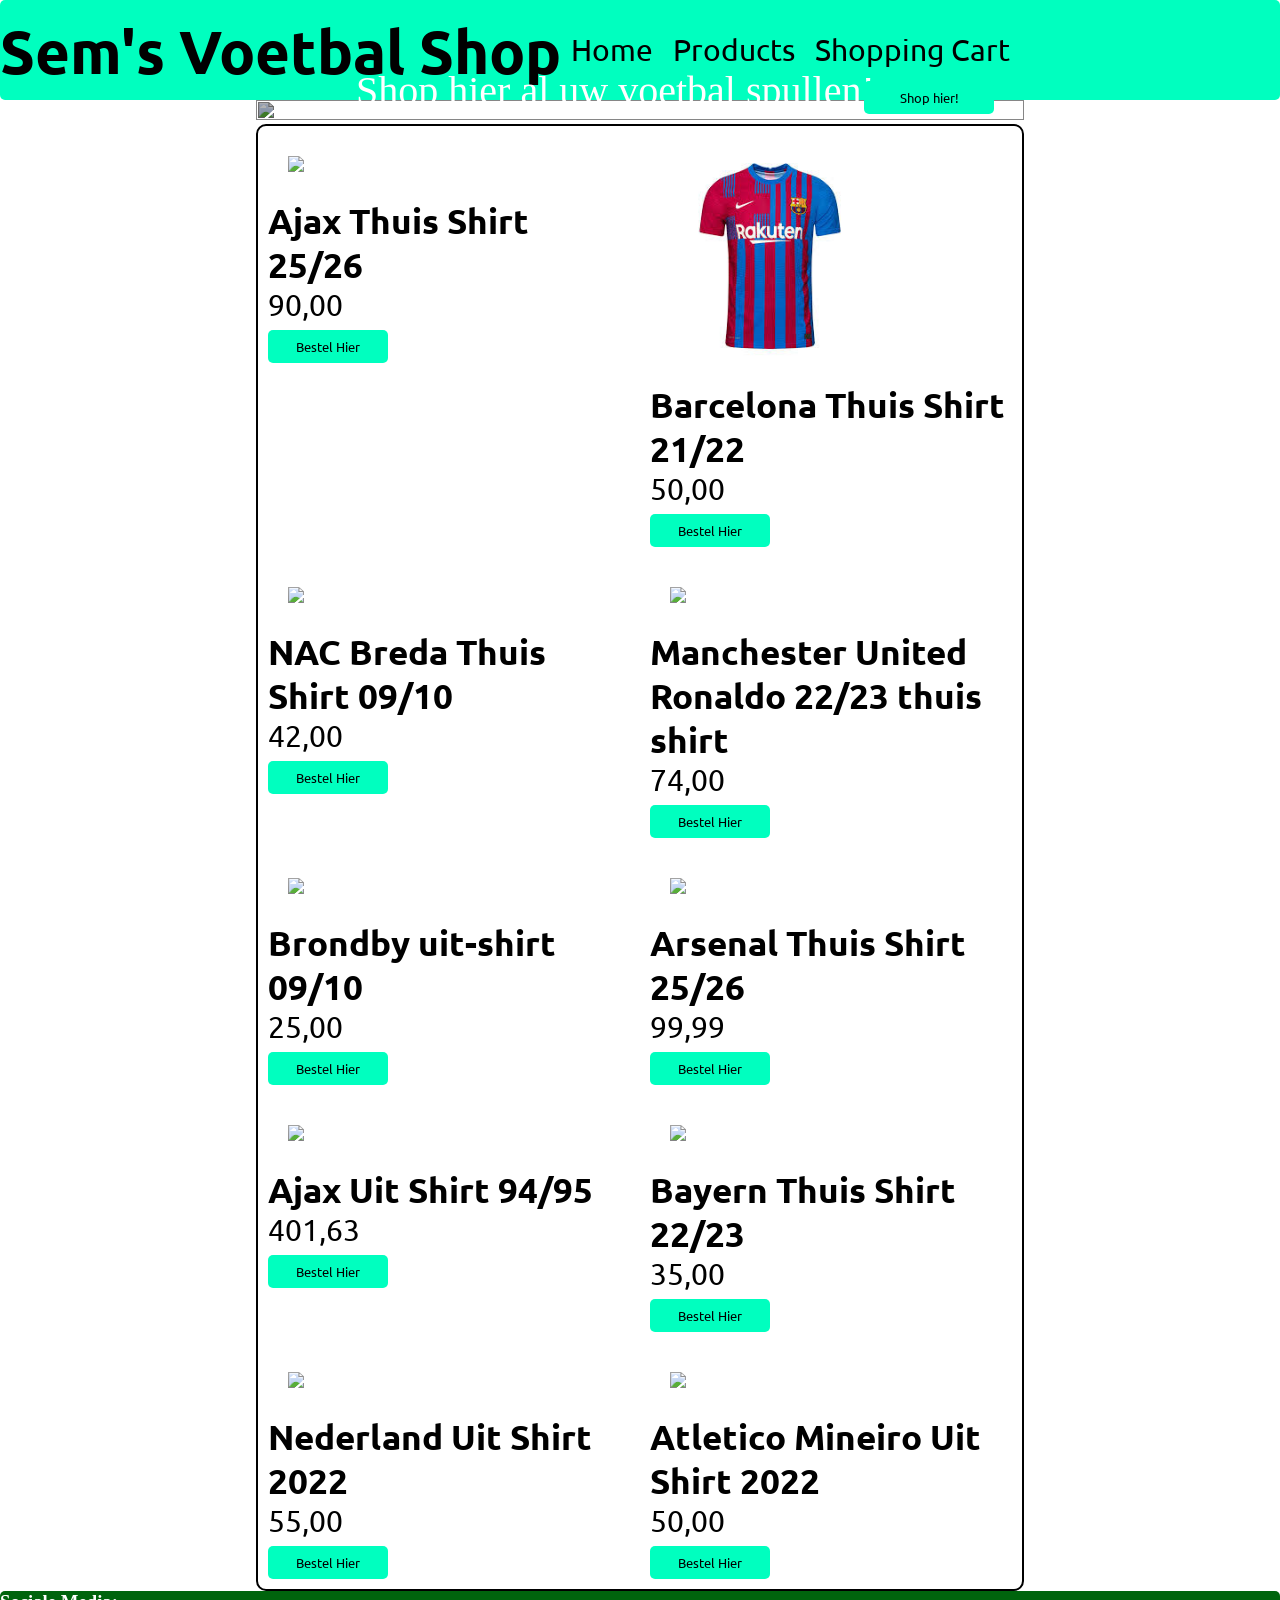
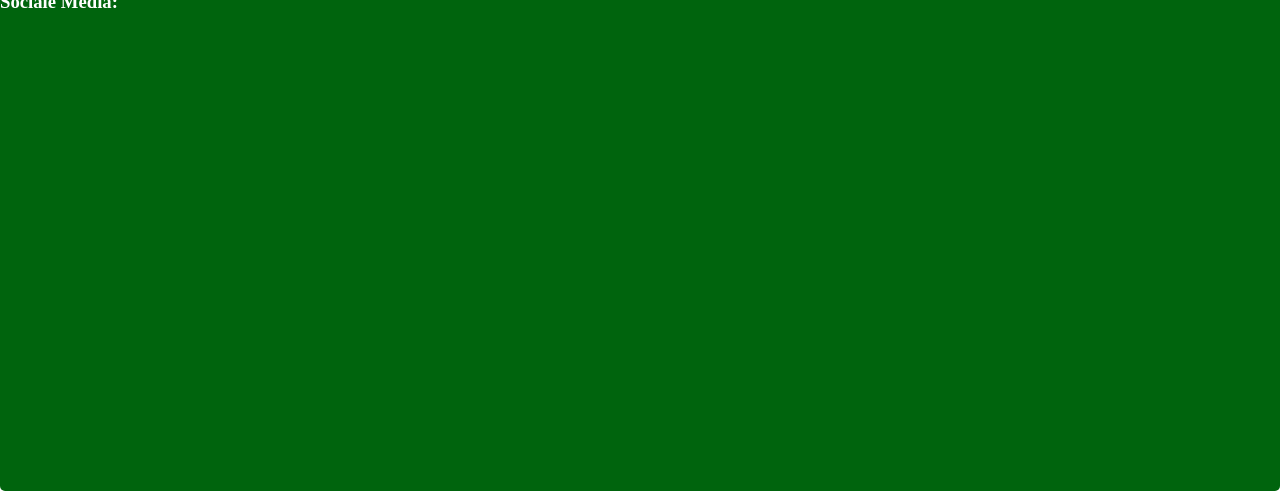
==== index.html @ 5905b86d "index html and css" ====
<!DOCTYPE html>
<html lang="en">

<head>
    <title>Sems Voetbal Shop</title>
    <meta charset="UTF-8">
    <meta name="viewport" content="width=device-width, initial-scale=1">
    <link href="css/styles.css" rel="stylesheet">
    <link rel="preconnect" href="https://fonts.googleapis.com">
    <link rel="preconnect" href="https://fonts.gstatic.com" crossorigin>
    <link
        href="https://fonts.googleapis.com/css2?family=BBH+Hegarty&family=Comic+Relief:wght@700&family=Ubuntu:ital,wght@0,300;0,400;0,500;0,700;1,300;1,400;1,500;1,700&display=swap"
        rel="stylesheet">
</head>

<body>
    <header>
        <h1>Sem's Voetbal Shop</h1>
        <ul>
            <li class="nav-item"><a href="#home">Home</a></li>
            <li class="nav-item"><a href="#products">Products</a></li>
            <li class="nav-item"><a href="#shoppingcart">Shopping Cart</a></li>
        </ul>
    </header>
    <main>
        <section class="cta">
        <img class="cta-img"
            src="https://en.reformsports.com/oxegrebi/2023/07/what-is-whe-capacity-of-football-stadiums.jpg"
            height="500">
        <h2 class="cta-text"> Shop hier al uw voetbal spullen!</h2>
        <button class="cta-button">Shop hier!</button>
    </section>
    <section class="products">
        <article class="product">
            <img class="product-image"
                src="https://tse3.mm.bing.net/th/id/OIP.PU3PeOiHXVZfQBN2KBUTaAHaHa?rs=1&pid=ImgDetMain&o=7&rm=3">
            <h3 class="product-title">Ajax Thuis Shirt 25/26</h3>
            <div class="product-price">90,00</div>
            <button>Bestel Hier</button>
        </article>
        <article class="product">
            <img class="product-image"
                src="[data-uri]"
                width="200">
            <h3 class="product-title">Barcelona Thuis Shirt 21/22</h3>
            <div class="product-price">50,00</div>
            <button>Bestel Hier</button>
        </article>
        <article class="product">
            <img class="product-image"
                src="https://www.classicfootballshirts.co.uk/cdn-cgi/image/fit=contain,q=70,w=1024,h=1024,f=webp/pub/media/catalog/product//c/3/c3bd4babd6e013523e0c679f4a1bdf0d5e650e0d434bc99a25aa9e27d04905f1.jpeg">
            <h3 class="product-title">NAC Breda Thuis Shirt 09/10</h3>
            <div class="product-price">42,00</div>
            <button>Bestel Hier</button>
        </article>
        <article class="product">
            <img class="product-image"
                src="https://cdn.sportscloset.ca/wp-content/uploads/2022/10/08233808/23-home-replica-player-jersey_pi4980000_altimages_ff_4980582-c9a496287e977811747calt1_full.jpg"
                width="1">
            <h3 class="product-title">Manchester United Ronaldo 22/23 thuis shirt</h3>
            <div class="product-price">74,00</div>
            <button>Bestel Hier</button>
        </article>
        <article class="product">
            <img class="product-image"
                src="https://encrypted-tbn0.gstatic.com/images?q=tbn:ANd9GcRINGv1-rMKb_omndGSh_awM0U2Bj19mdGxOw&s">
            <h3 class="product-title">Brondby uit-shirt 09/10</h3>
            <div class="product-price">25,00</div>
            <button>Bestel Hier</button>
        </article>
        <article class="product">
            <img class="arsenal-image"
                src="https://assets.adidas.com/images/w_600,f_auto,q_auto/d9987c5f70b14d6e8844a20f46f45555_9366/Arsenal_25-26_Thuisshirt_Rood_JI9517_01_laydown.jpg">
            <h3 class="product-title">Arsenal Thuis Shirt 25/26</h3>
            <div class="product-price">99,99</div>
            <button>Bestel Hier</button>
        </article>
        <article class="product">
            <img class="arsenal-image"
                src="https://www.classicfootballshirts.co.uk/cdn-cgi/image/fit=pad,q=70,f=webp//pub/media/catalog/product//a/d/ade8b248f925cb598a4c64ae3869cce8db8d706292d96b28ce3e71a217d2c47f.jpeg">
            <h3 class="product-title">Ajax Uit Shirt 94/95</h3>
            <div class="product-price">401,63</div>
            <button>Bestel Hier</button>
        </article>
        <article class="product">
            <img class="product-image"
                src="https://www.voetbalshirts.com/media/50293/bayern-munchen-thuisshirt-2022-2023-d.jpg?rmode=pad&width=500&height=500&format=webp&quality=80&rnd=132962371105930000">
            <h3 class="product-title">Bayern Thuis Shirt 22/23</h3>
            <div class="product-price">35,00</div>
            <button>Bestel Hier</button>
        </article>
        <article class="product">
            <img class="product-image"
                src="https://static1.cdn-subsidesports.com/2/media/catalog/product/cache/38d4094f49a5c2931b615f53f1250097/a/7/a78fe30b28d2219592adb31094cc54fbe92853a1907be282212162b5638dd746.jpeg">
            <h3 class="product-title">Nederland Uit Shirt 2022</h3>
            <div class="product-price">55,00</div>
            <button>Bestel Hier</button>
        </article>
        <article class="product">
            <img class="product-image"
                src="https://www.classicfootballshirts.co.uk/cdn-cgi/image/fit=contain,q=70,w=1024,h=1024,f=webp/pub/media/catalog/product//4/0/4065425845281-1_izzw31vnjypfjuth.jpg">
            <h3 class="product-title">Atletico Mineiro Uit Shirt 2022</h3>
            <div class="product-price">50,00</div>
            <button>Bestel Hier</button>
    </section>
    </main>
    
    <footer>
        <h3>Sociale Media:</h3>
    </footer>
</body>
</html>
---- css/styles.css ----
:root {
    --background-color: #ffffff;
    --main-color: #00ffbf;
    --secondary-color: #e1ff00;
    --text-color: #000000;
    --footer-color: #00640d;
    --border-radius: 5px;
    --ubuntu-font: 'Ubuntu', sans-serif;
}

*{
    padding: 0;
    margin: 0;
}
body {
    background-color: var(--background-color);
}
a{
    color: var(--text-color);
    text-decoration: none;
}
header {
    height: 100px;
    display: flex;
    background-color: var(--main-color);
    border-radius: var(--border-radius);
    font-family: var(--ubuntu-font);
    font-size: 30px;
    text-align: end;
    align-items: center;

    ul {
        display: flex;
        justify-content: flex-end;
        align-items: center;
        list-style: none;
        margin: 0;
        padding: 0;
    }
}
.nav-item{
    padding: 10px;
}

main {
    margin-right: 20%;
    margin-left: 20%;
}


button {
    background-color: var(--main-color);
    border-radius: var(--border-radius);
    border: none;
    font-family: var(--ubuntu-font);
    color: var(--text-color);
    padding: 8px 12px;
    width: 120px;
    cursor: pointer;
    transition: 0.2s;
}

button:hover {
    opacity: 0.85;
}


.cta {
    width: 100%;
    border: 1px;
    position: relative;
}

.cta-img {
    width: 100%;
    height: 100%;
    object-fit: cover;
    filter: brightness(70%)
}

.cta-button {
    width: 130px;
    position: absolute;
    bottom: 10px;
    right: 30px;
    cursor: pointer;
    transition: 0.2s;
}

.cta-text {
    position: absolute;
    bottom: 10px;
    right: 30px;
    left: 100px;
    color: white;
    font: var(--ubuntu-font);
    font-size: 250%;
}

.products {
    display: grid;
    grid-template-columns: repeat(2, 1fr);
    gap: 20px;
    padding: 10px;
    border-radius: 10px;
    font-family: var(--ubuntu-font);
    font-size: 30px;
    border: 2px solid black;
}

.product-image {
    width: 200px;
    margin: 20px;

}

.arsenal-image {
    width: 263px;
    margin: 20px;
}


footer {
    height: 500px;
    background-color: var(--footer-color);
    color: white;
    border-radius: var(--border-radius);
}
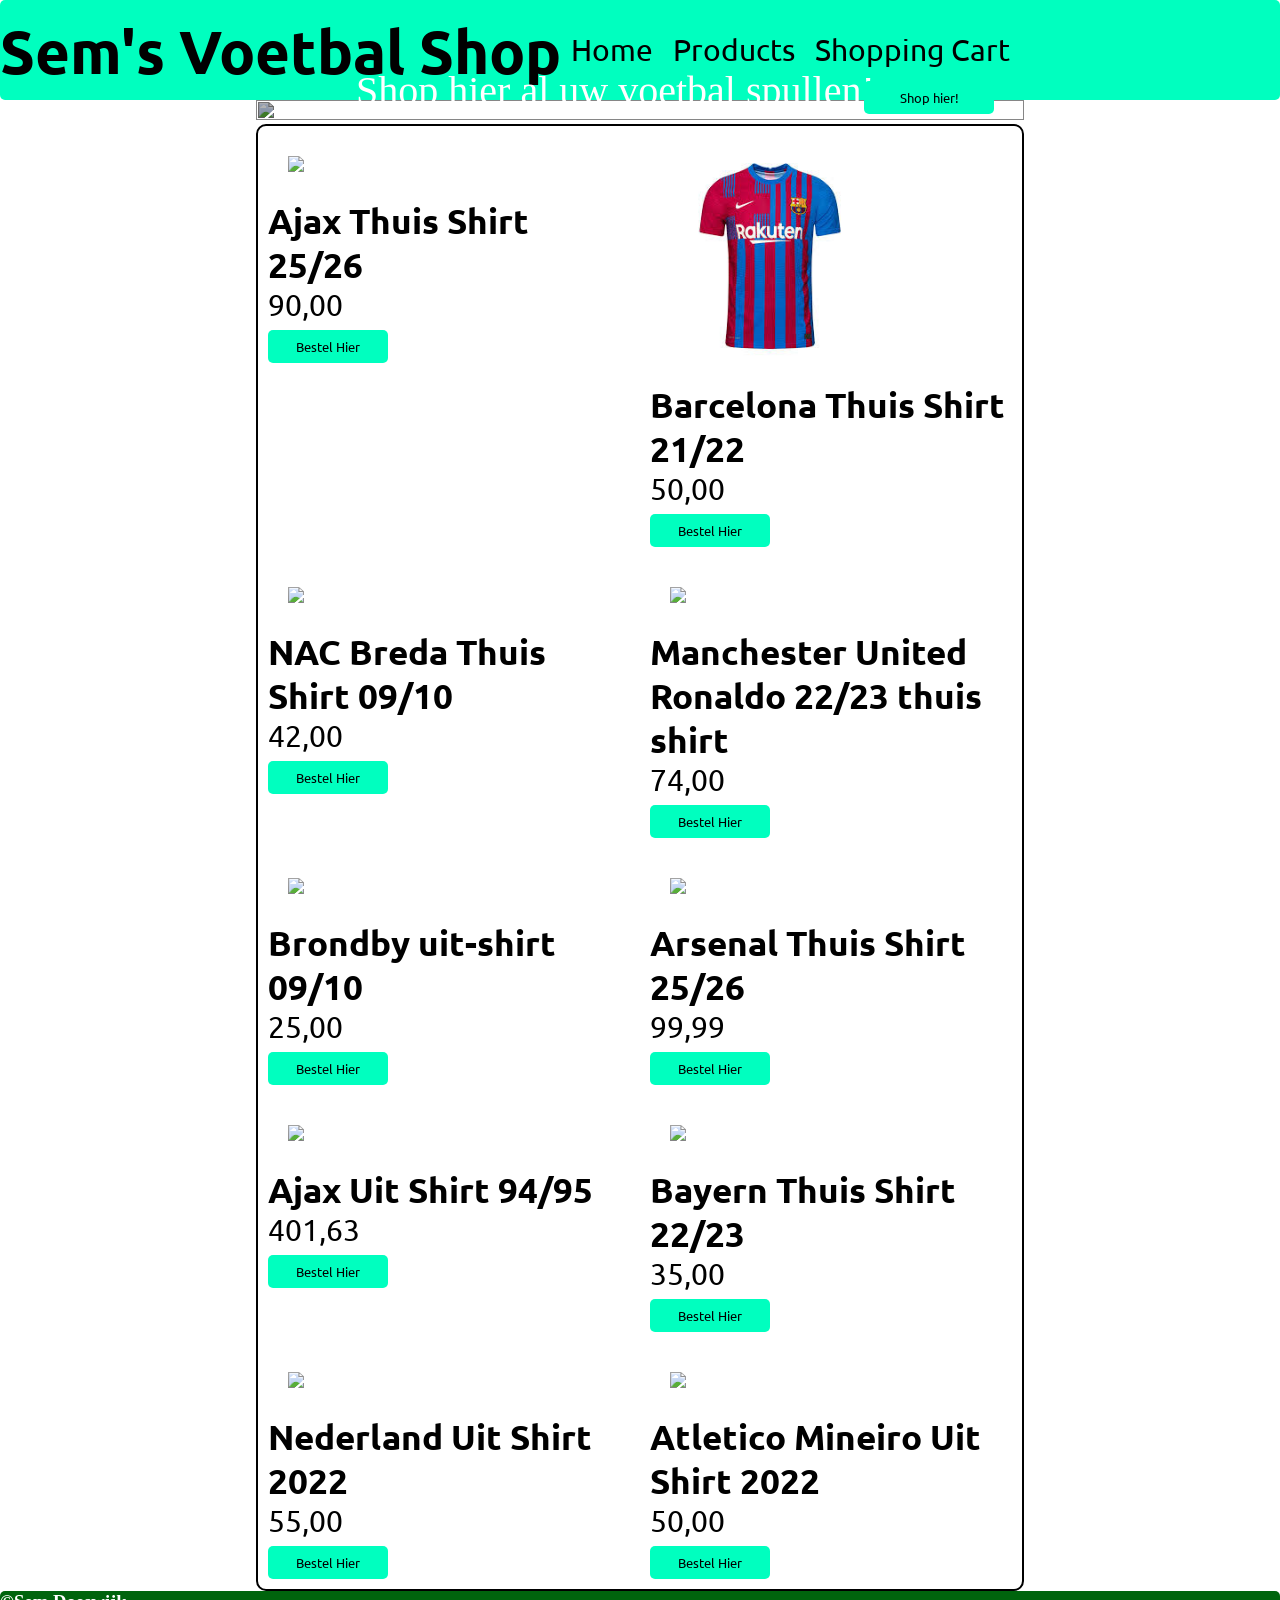
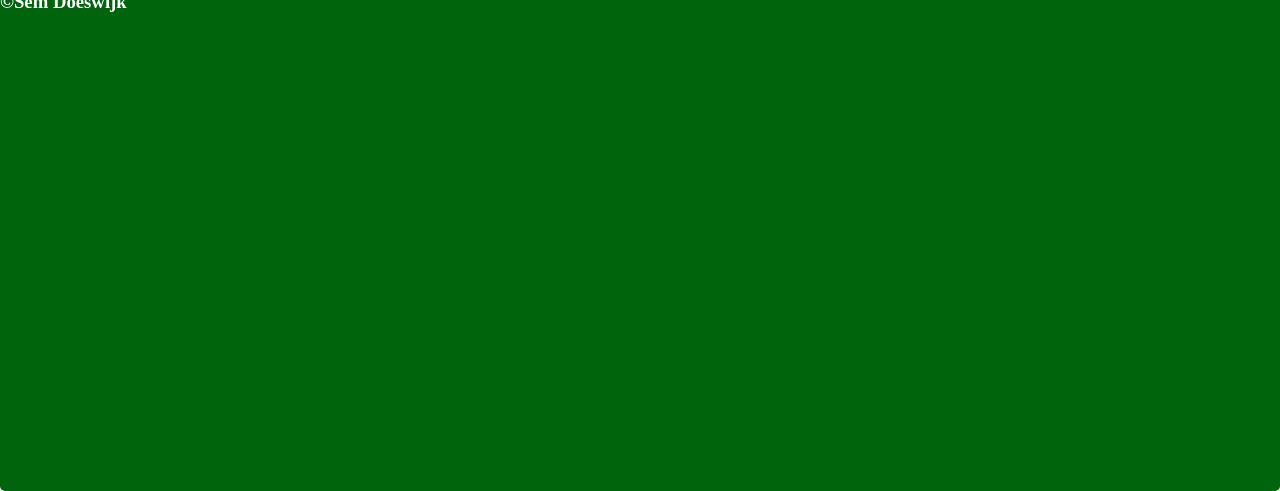
==== commit d19f6424: "Update index.html" ====
--- a/index.html
+++ b/index.html
@@ -106,7 +106,7 @@
     </main>
     
     <footer>
-        <h3>Sociale Media:</h3>
+        <h3>©Sem Doeswijk</h3>
     </footer>
 </body>
 </html>
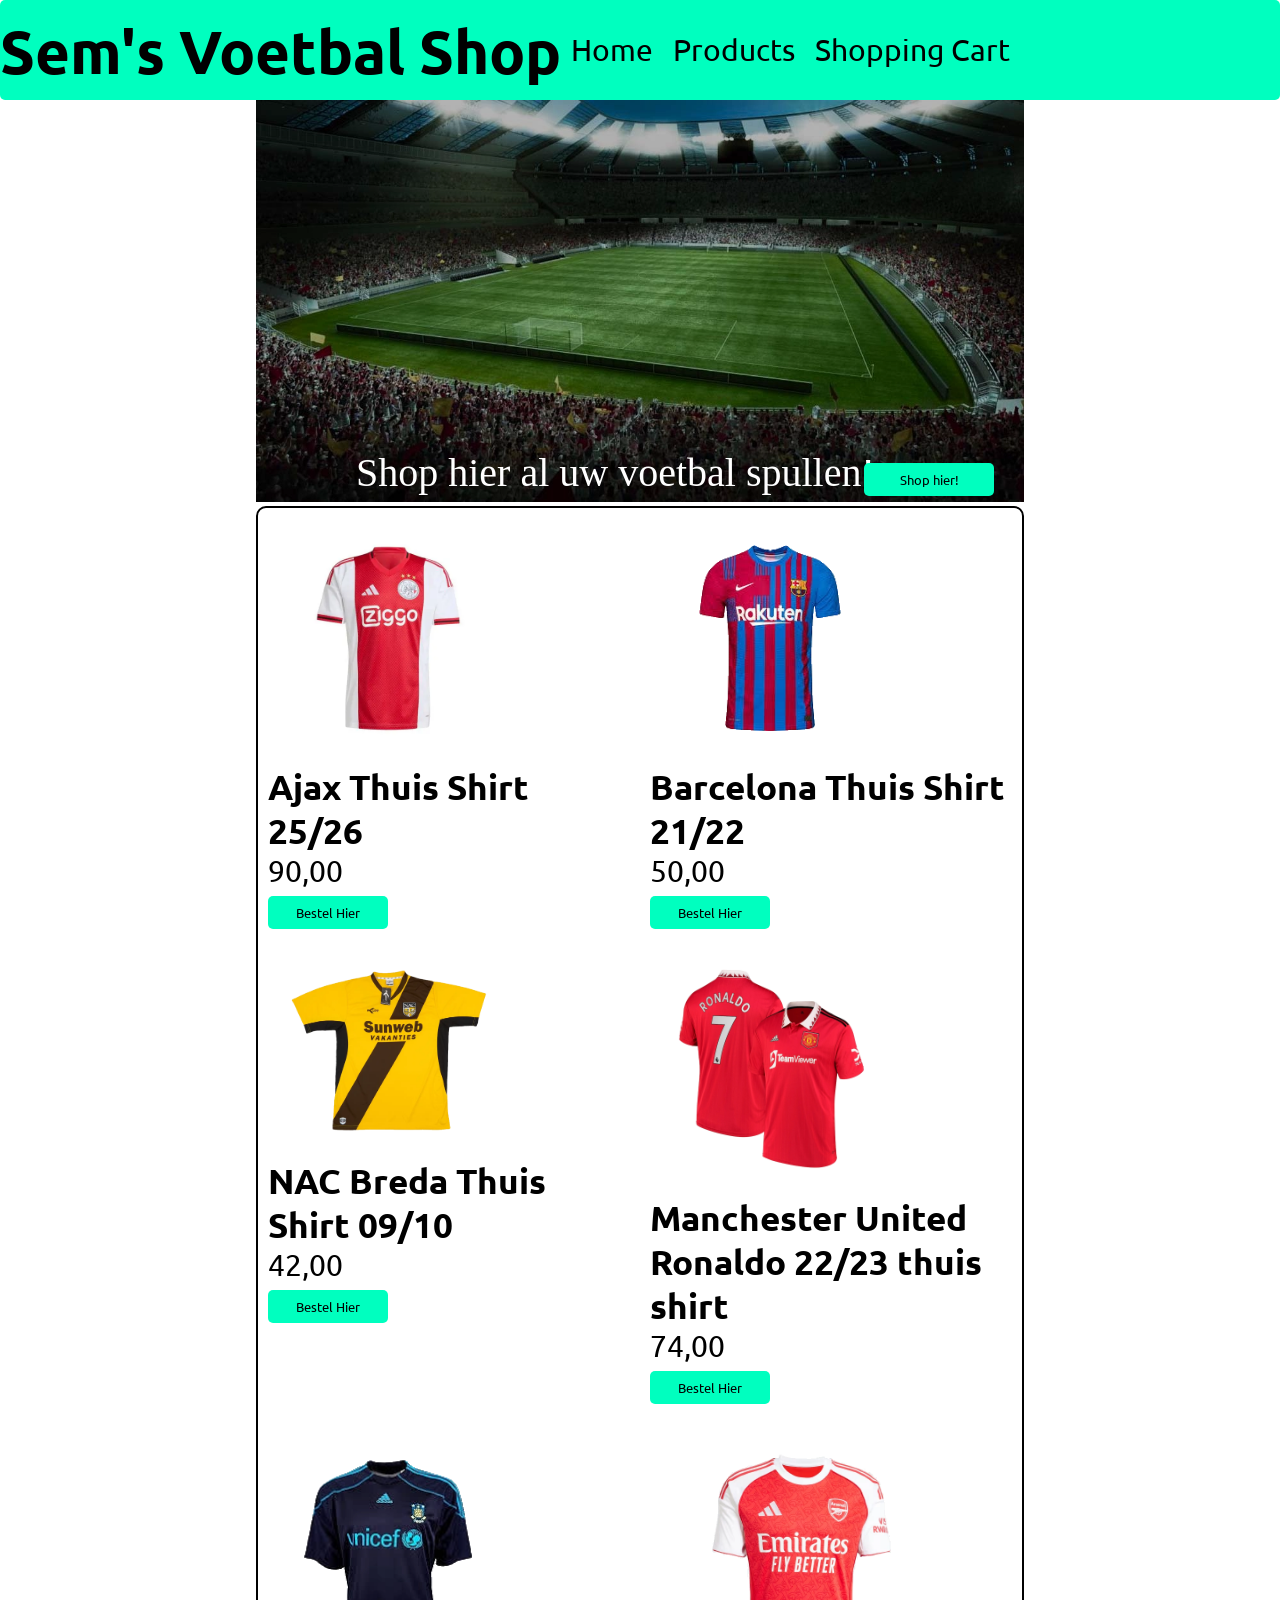
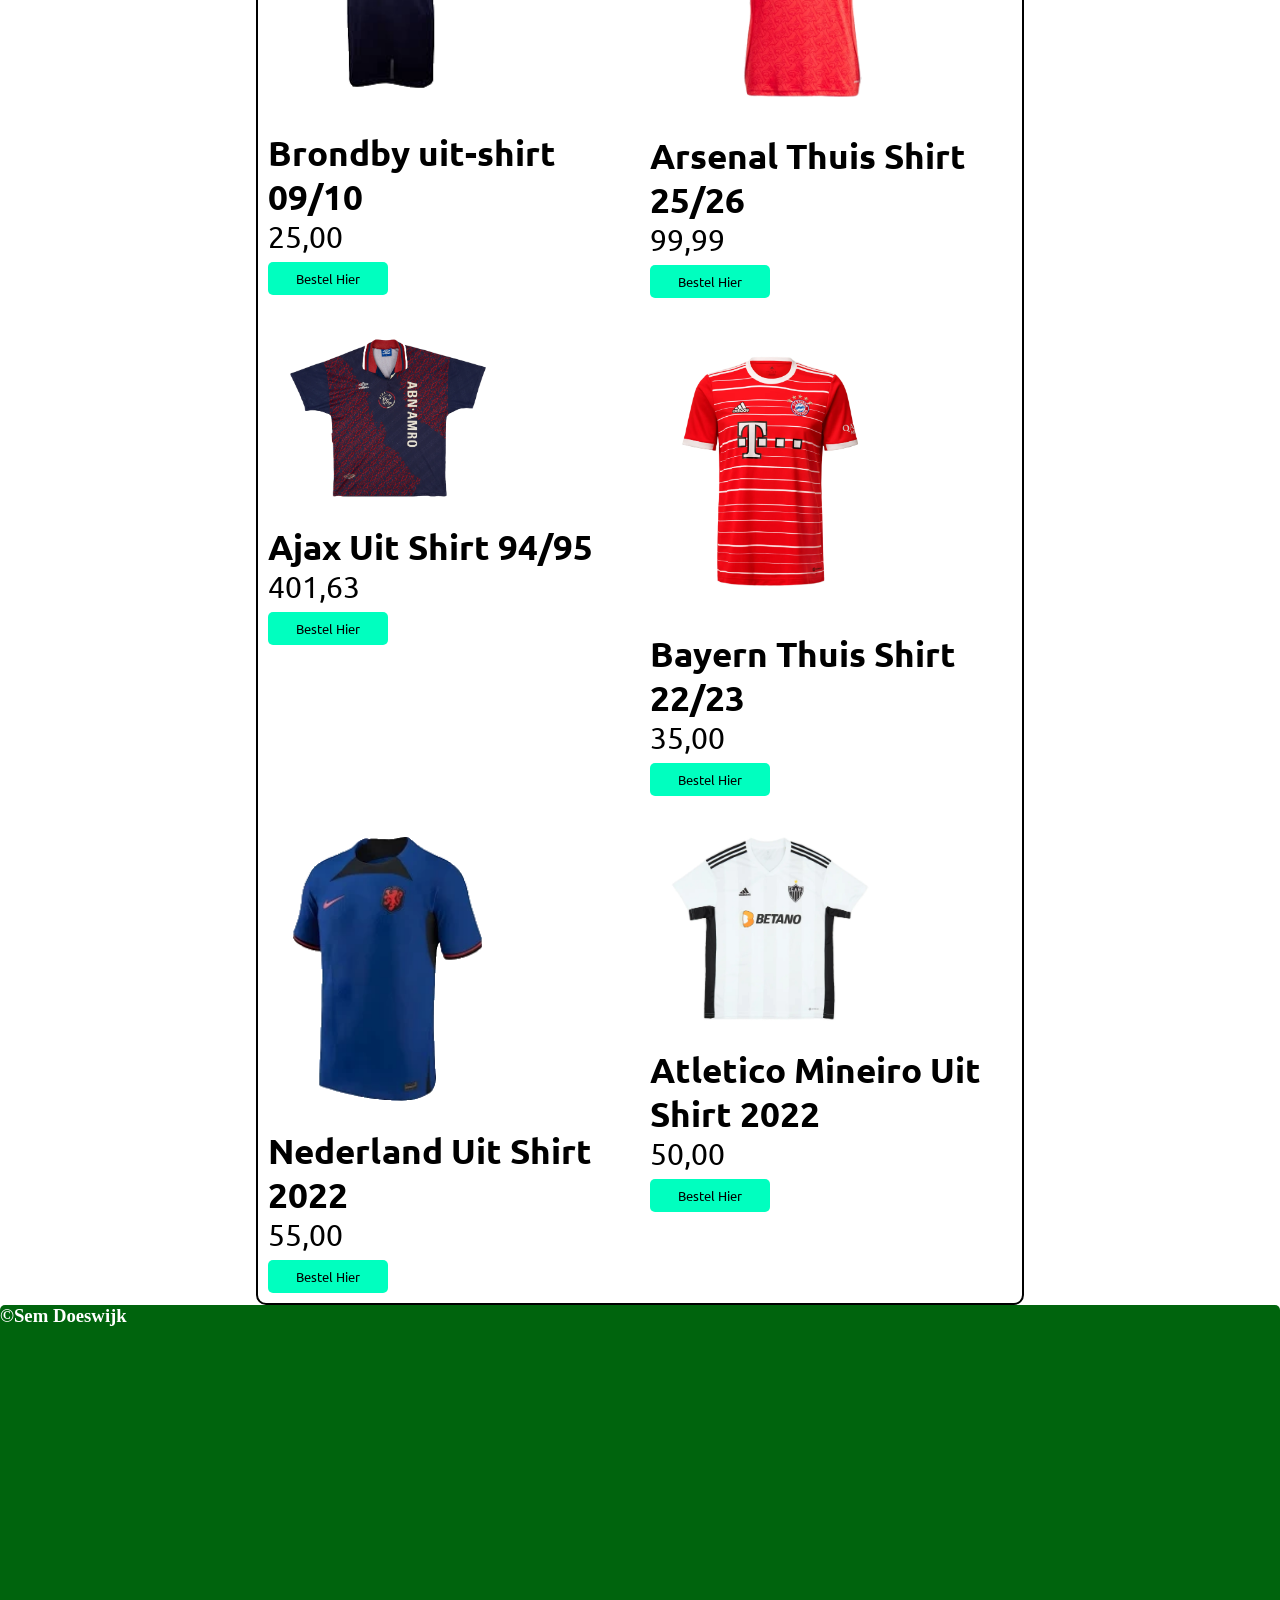
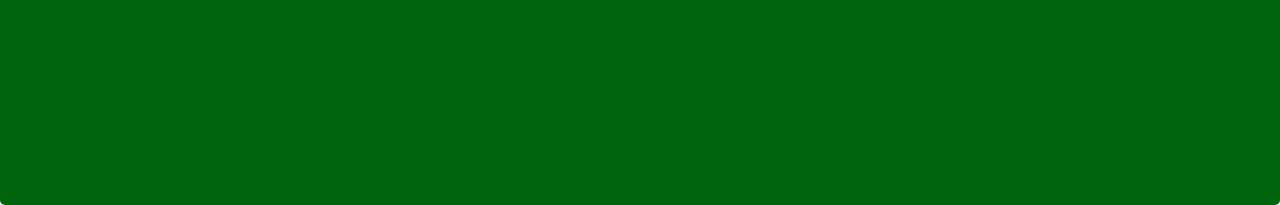
==== commit c5a4afbe: "Update Products page, linking and shopping cart" ====
--- a/index.html
+++ b/index.html
@@ -17,15 +17,15 @@
     <header>
         <h1>Sem's Voetbal Shop</h1>
         <ul>
-            <li class="nav-item"><a href="#home">Home</a></li>
-            <li class="nav-item"><a href="#products">Products</a></li>
-            <li class="nav-item"><a href="#shoppingcart">Shopping Cart</a></li>
+            <li class="nav-item"><a href="index.html">Home</a></li>
+            <li class="nav-item"><a href="Products.html">Products</a></li>
+            <li class="nav-item"><a href="cart.html">Shopping Cart</a></li>
         </ul>
     </header>
     <main>
         <section class="cta">
         <img class="cta-img"
-            src="https://en.reformsports.com/oxegrebi/2023/07/what-is-whe-capacity-of-football-stadiums.jpg"
+            src="images/football background.webp"
             height="500">
         <h2 class="cta-text"> Shop hier al uw voetbal spullen!</h2>
         <button class="cta-button">Shop hier!</button>
@@ -33,14 +33,14 @@
     <section class="products">
         <article class="product">
             <img class="product-image"
-                src="https://tse3.mm.bing.net/th/id/OIP.PU3PeOiHXVZfQBN2KBUTaAHaHa?rs=1&pid=ImgDetMain&o=7&rm=3">
+                src="images/ajax.webp">
             <h3 class="product-title">Ajax Thuis Shirt 25/26</h3>
             <div class="product-price">90,00</div>
             <button>Bestel Hier</button>
         </article>
         <article class="product">
             <img class="product-image"
-                src="[data-uri]"
+                src="images/barca 2122.webp"
                 width="200">
             <h3 class="product-title">Barcelona Thuis Shirt 21/22</h3>
             <div class="product-price">50,00</div>
@@ -48,14 +48,14 @@
         </article>
         <article class="product">
             <img class="product-image"
-                src="https://www.classicfootballshirts.co.uk/cdn-cgi/image/fit=contain,q=70,w=1024,h=1024,f=webp/pub/media/catalog/product//c/3/c3bd4babd6e013523e0c679f4a1bdf0d5e650e0d434bc99a25aa9e27d04905f1.jpeg">
+                src="images/NAC BREDA 0910.webp">
             <h3 class="product-title">NAC Breda Thuis Shirt 09/10</h3>
             <div class="product-price">42,00</div>
             <button>Bestel Hier</button>
         </article>
         <article class="product">
             <img class="product-image"
-                src="https://cdn.sportscloset.ca/wp-content/uploads/2022/10/08233808/23-home-replica-player-jersey_pi4980000_altimages_ff_4980582-c9a496287e977811747calt1_full.jpg"
+                src="images/man utd ronaldo.webp"
                 width="1">
             <h3 class="product-title">Manchester United Ronaldo 22/23 thuis shirt</h3>
             <div class="product-price">74,00</div>
@@ -63,42 +63,42 @@
         </article>
         <article class="product">
             <img class="product-image"
-                src="https://encrypted-tbn0.gstatic.com/images?q=tbn:ANd9GcRINGv1-rMKb_omndGSh_awM0U2Bj19mdGxOw&s">
+                src="images/brondby.webp">
             <h3 class="product-title">Brondby uit-shirt 09/10</h3>
             <div class="product-price">25,00</div>
             <button>Bestel Hier</button>
         </article>
         <article class="product">
             <img class="arsenal-image"
-                src="https://assets.adidas.com/images/w_600,f_auto,q_auto/d9987c5f70b14d6e8844a20f46f45555_9366/Arsenal_25-26_Thuisshirt_Rood_JI9517_01_laydown.jpg">
+                src="images/arsenal.webp">
             <h3 class="product-title">Arsenal Thuis Shirt 25/26</h3>
             <div class="product-price">99,99</div>
             <button>Bestel Hier</button>
         </article>
         <article class="product">
-            <img class="arsenal-image"
-                src="https://www.classicfootballshirts.co.uk/cdn-cgi/image/fit=pad,q=70,f=webp//pub/media/catalog/product//a/d/ade8b248f925cb598a4c64ae3869cce8db8d706292d96b28ce3e71a217d2c47f.jpeg">
+            <img class="product-image"
+                src="images/ajax 9495.webp">
             <h3 class="product-title">Ajax Uit Shirt 94/95</h3>
             <div class="product-price">401,63</div>
             <button>Bestel Hier</button>
         </article>
         <article class="product">
             <img class="product-image"
-                src="https://www.voetbalshirts.com/media/50293/bayern-munchen-thuisshirt-2022-2023-d.jpg?rmode=pad&width=500&height=500&format=webp&quality=80&rnd=132962371105930000">
+                src="images\bayern2223.webp">
             <h3 class="product-title">Bayern Thuis Shirt 22/23</h3>
             <div class="product-price">35,00</div>
             <button>Bestel Hier</button>
         </article>
         <article class="product">
             <img class="product-image"
-                src="https://static1.cdn-subsidesports.com/2/media/catalog/product/cache/38d4094f49a5c2931b615f53f1250097/a/7/a78fe30b28d2219592adb31094cc54fbe92853a1907be282212162b5638dd746.jpeg">
+                src="images/nederland uit 2022.webp">
             <h3 class="product-title">Nederland Uit Shirt 2022</h3>
             <div class="product-price">55,00</div>
             <button>Bestel Hier</button>
         </article>
         <article class="product">
             <img class="product-image"
-                src="https://www.classicfootballshirts.co.uk/cdn-cgi/image/fit=contain,q=70,w=1024,h=1024,f=webp/pub/media/catalog/product//4/0/4065425845281-1_izzw31vnjypfjuth.jpg">
+                src="images/ATM.webp">
             <h3 class="product-title">Atletico Mineiro Uit Shirt 2022</h3>
             <div class="product-price">50,00</div>
             <button>Bestel Hier</button>
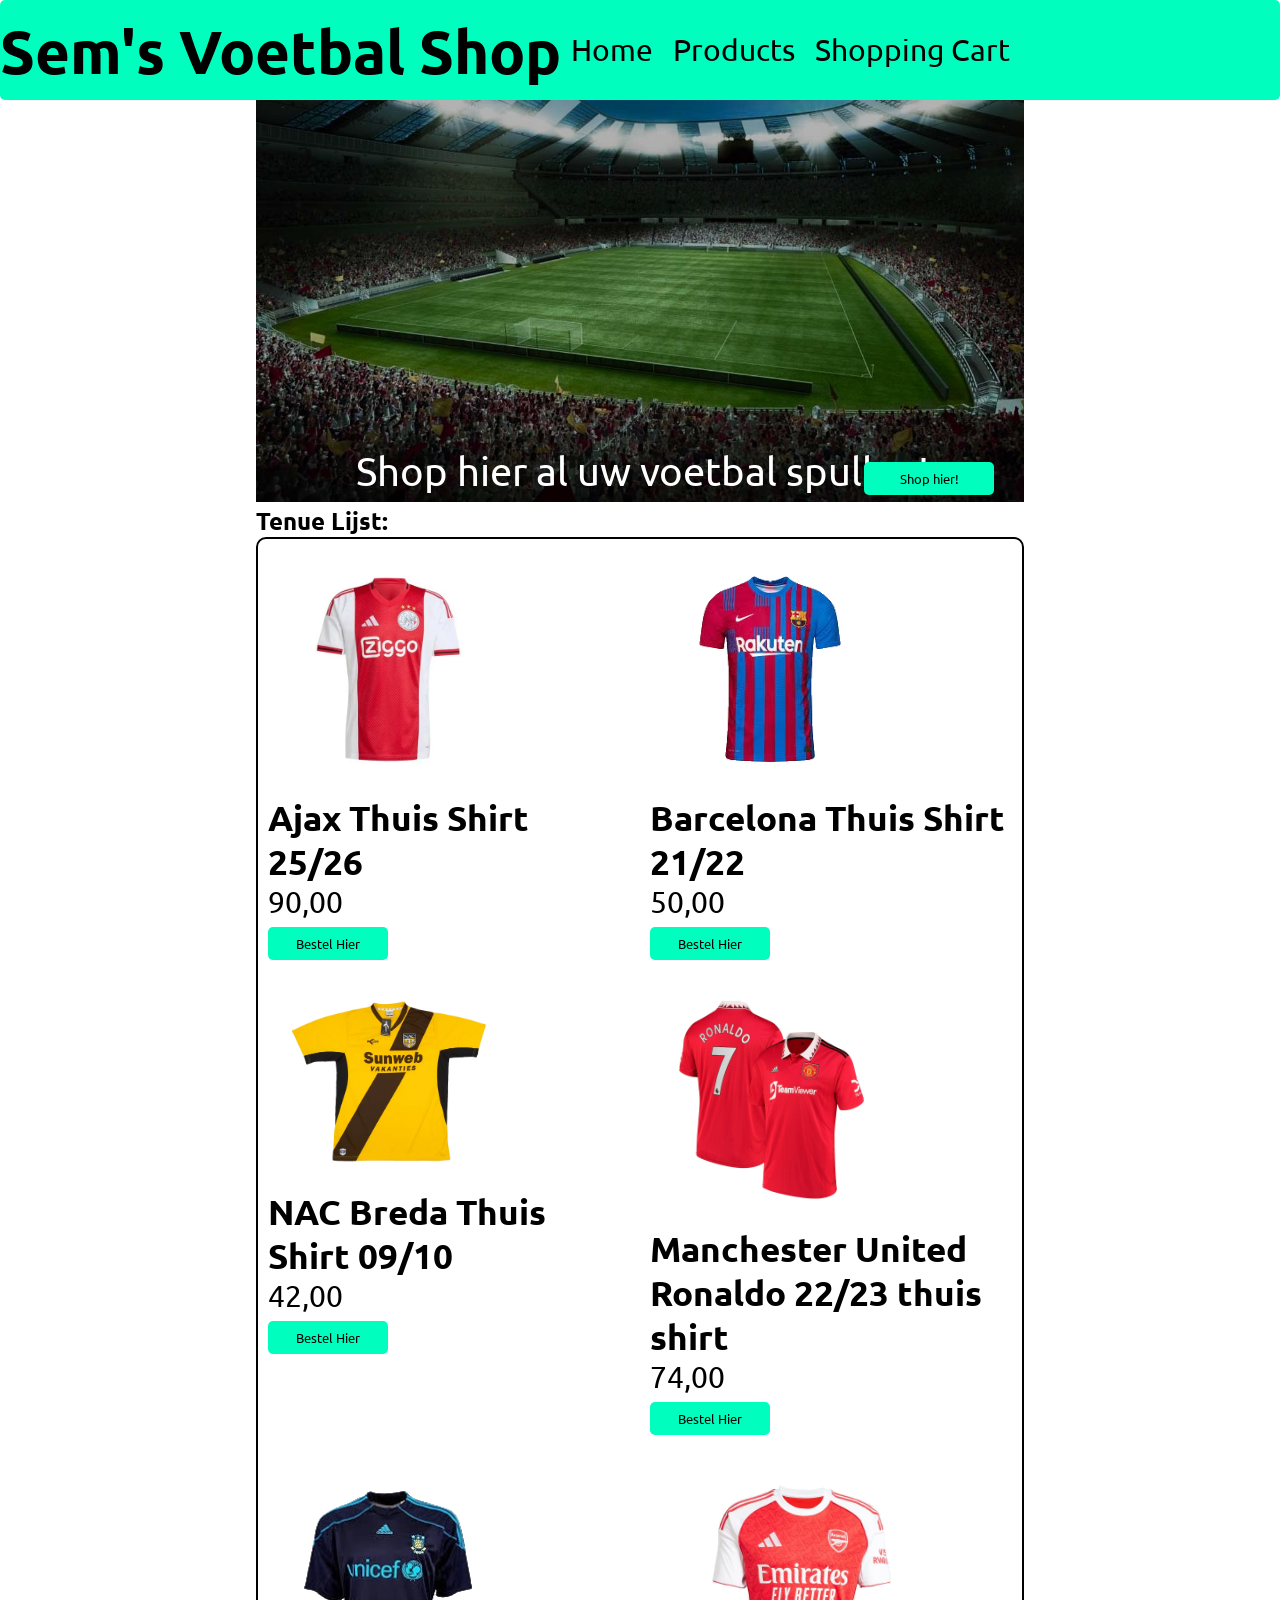
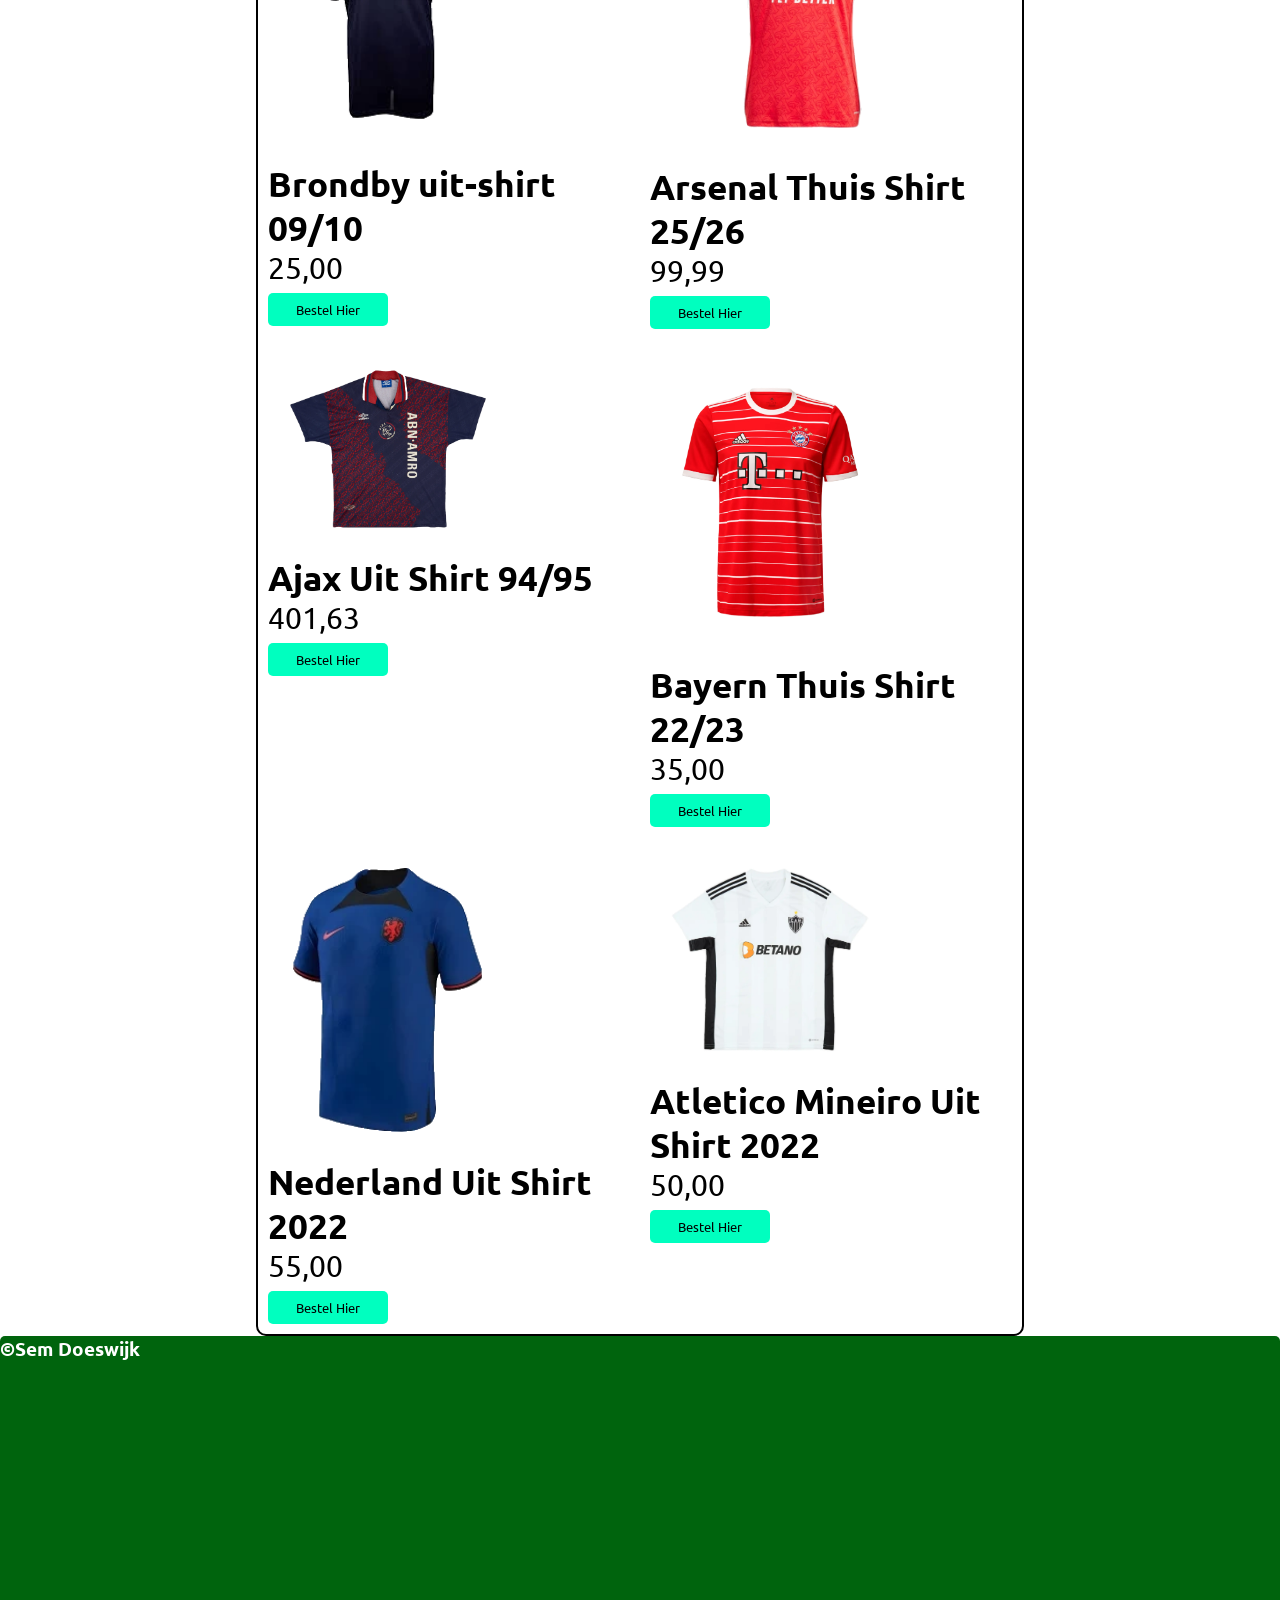
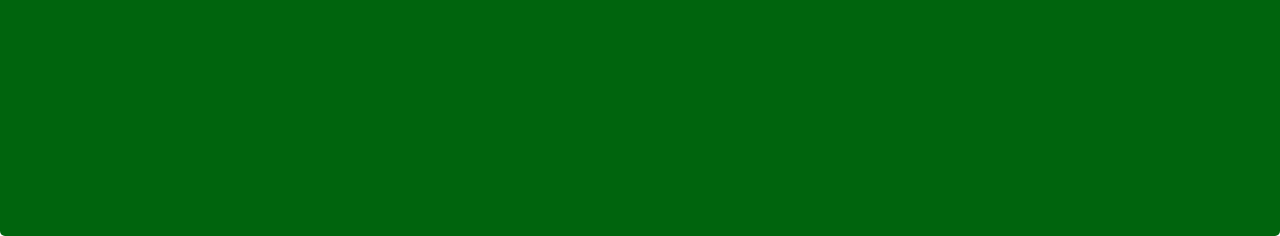
==== commit 5e0d9221: "Page fully finished" ====
--- a/index.html
+++ b/index.html
@@ -28,15 +28,17 @@
             src="images/football background.webp"
             height="500">
         <h2 class="cta-text"> Shop hier al uw voetbal spullen!</h2>
-        <button class="cta-button">Shop hier!</button>
+        <button class="cta-button" onclick="document.location='Products.html'">Shop hier!</button>
     </section>
+    
+    <h2>Tenue Lijst:</h2>
     <section class="products">
         <article class="product">
             <img class="product-image"
                 src="images/ajax.webp">
             <h3 class="product-title">Ajax Thuis Shirt 25/26</h3>
             <div class="product-price">90,00</div>
-            <button>Bestel Hier</button>
+            <button onclick="document.location='Products.html'">Bestel Hier</button>
         </article>
         <article class="product">
             <img class="product-image"
@@ -44,14 +46,14 @@
                 width="200">
             <h3 class="product-title">Barcelona Thuis Shirt 21/22</h3>
             <div class="product-price">50,00</div>
-            <button>Bestel Hier</button>
+            <button onclick="document.location='Products.html'">Bestel Hier</button>
         </article>
         <article class="product">
             <img class="product-image"
                 src="images/NAC BREDA 0910.webp">
             <h3 class="product-title">NAC Breda Thuis Shirt 09/10</h3>
             <div class="product-price">42,00</div>
-            <button>Bestel Hier</button>
+            <button onclick="document.location='Products.html'">Bestel Hier</button>
         </article>
         <article class="product">
             <img class="product-image"
@@ -59,49 +61,49 @@
                 width="1">
             <h3 class="product-title">Manchester United Ronaldo 22/23 thuis shirt</h3>
             <div class="product-price">74,00</div>
-            <button>Bestel Hier</button>
+            <button onclick="document.location='Products.html'">Bestel Hier</button>
         </article>
         <article class="product">
             <img class="product-image"
                 src="images/brondby.webp">
             <h3 class="product-title">Brondby uit-shirt 09/10</h3>
             <div class="product-price">25,00</div>
-            <button>Bestel Hier</button>
+            <button onclick="document.location='Products.html'">Bestel Hier</button>
         </article>
         <article class="product">
             <img class="arsenal-image"
                 src="images/arsenal.webp">
             <h3 class="product-title">Arsenal Thuis Shirt 25/26</h3>
             <div class="product-price">99,99</div>
-            <button>Bestel Hier</button>
+            <button onclick="document.location='Products.html'">Bestel Hier</button>
         </article>
         <article class="product">
             <img class="product-image"
                 src="images/ajax 9495.webp">
             <h3 class="product-title">Ajax Uit Shirt 94/95</h3>
             <div class="product-price">401,63</div>
-            <button>Bestel Hier</button>
+            <button onclick="document.location='Products.html'">Bestel Hier</button>
         </article>
         <article class="product">
             <img class="product-image"
                 src="images\bayern2223.webp">
             <h3 class="product-title">Bayern Thuis Shirt 22/23</h3>
             <div class="product-price">35,00</div>
-            <button>Bestel Hier</button>
+            <button onclick="document.location='Products.html'">Bestel Hier</button>
         </article>
         <article class="product">
             <img class="product-image"
                 src="images/nederland uit 2022.webp">
             <h3 class="product-title">Nederland Uit Shirt 2022</h3>
             <div class="product-price">55,00</div>
-            <button>Bestel Hier</button>
+            <button onclick="document.location='Products.html'">Bestel Hier</button>
         </article>
         <article class="product">
             <img class="product-image"
                 src="images/ATM.webp">
             <h3 class="product-title">Atletico Mineiro Uit Shirt 2022</h3>
             <div class="product-price">50,00</div>
-            <button>Bestel Hier</button>
+            <button onclick="document.location='Products.html'">Bestel Hier</button>
     </section>
     </main>
     
--- a/css/styles.css
+++ b/css/styles.css
@@ -8,17 +8,20 @@
     --ubuntu-font: 'Ubuntu', sans-serif;
 }
 
-*{
+* {
     padding: 0;
     margin: 0;
 }
+
 body {
     background-color: var(--background-color);
 }
-a{
+
+a {
     color: var(--text-color);
     text-decoration: none;
 }
+
 header {
     height: 100px;
     display: flex;
@@ -38,7 +41,8 @@
         padding: 0;
     }
 }
-.nav-item{
+
+.nav-item {
     padding: 10px;
 }
 
@@ -62,6 +66,10 @@
 
 button:hover {
     opacity: 0.85;
+}
+
+body {
+    font-family: var(--ubuntu-font);
 }
 
 
